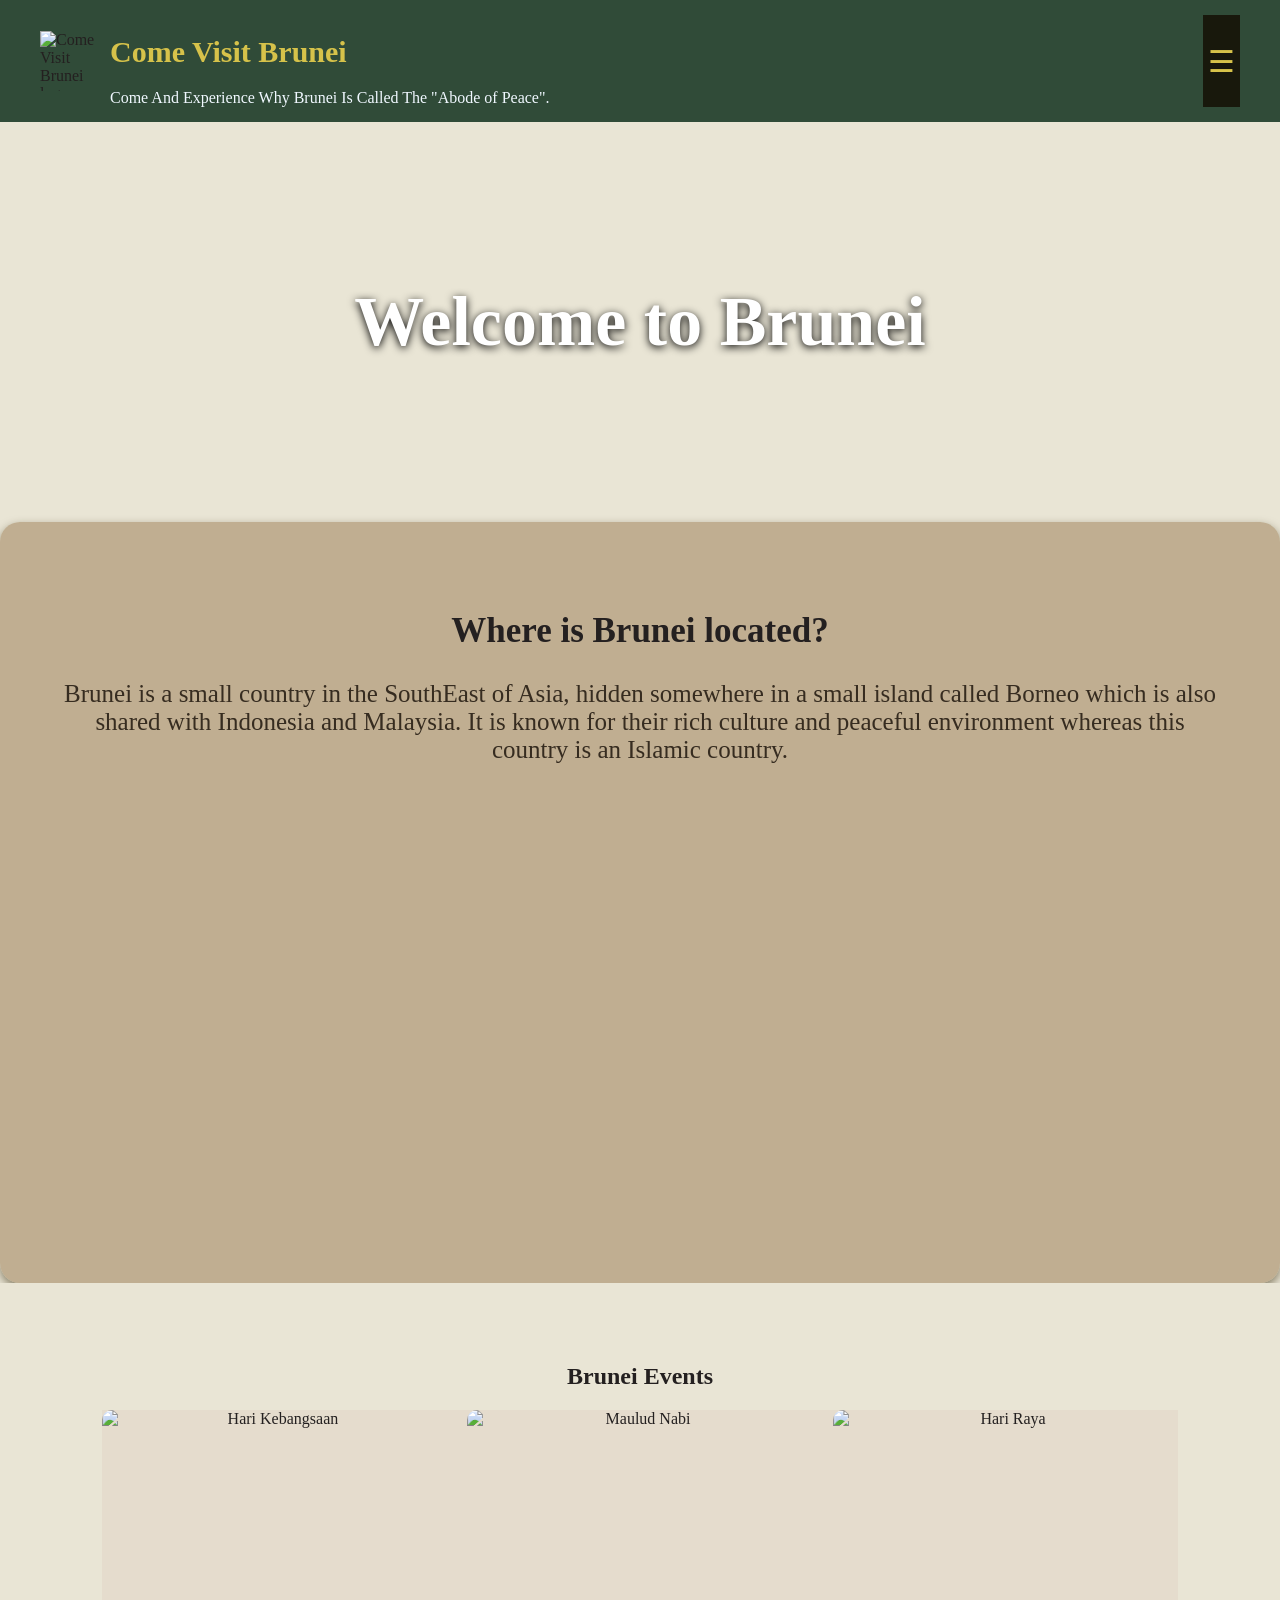
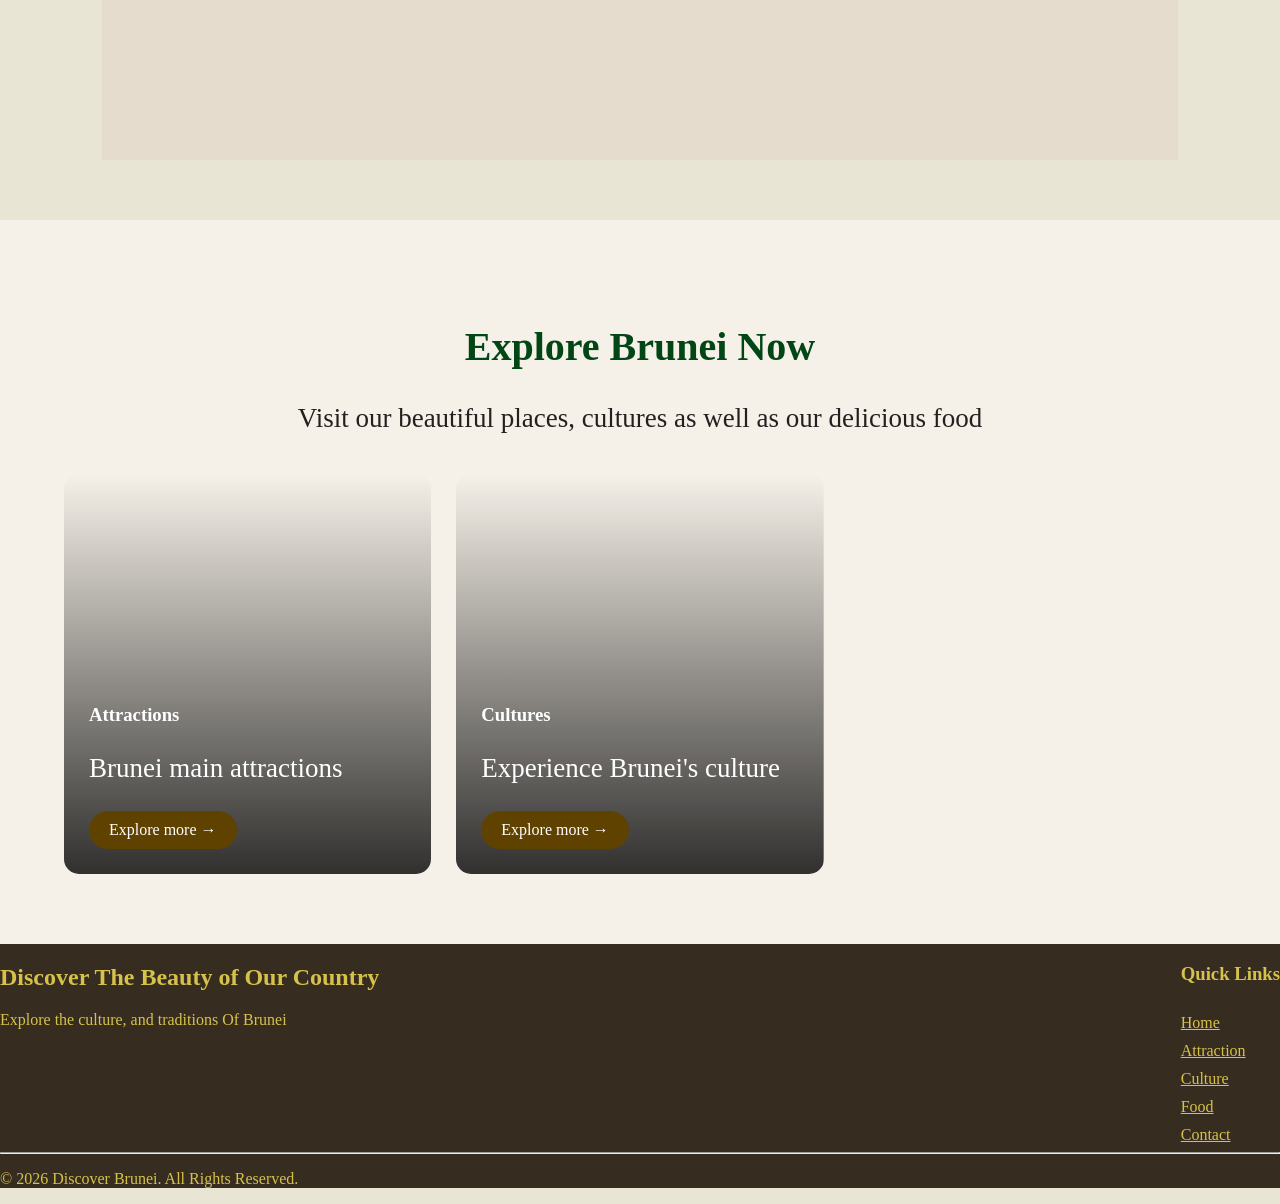
==== index.html @ 089880df "Rename Home.html to index.html" ====
<!DOCTYPE html>
<html lang="en">
<head>
    <meta charset="UTF-8">
    <meta name="viewport" content="width=device-width, initial-scale=1.0">
    <title>Discover Brunei</title>
    <link rel="stylesheet" href="style.css">
    <script src="script.js" defer></script>
</head>
<body>
    
    <header>
        <div class="logo">
            <img src="image/logo.png" alt="Come Visit Brunei logo">
            <div class="logo-text">
                <h1>Come Visit Brunei</h1>
                <P>Come And Experience Why Brunei Is Called The "Abode of Peace".</P>
            </div>
        </div>
        <button id="menuBtn">☰</button>
        <nav id="navMenu">
            <ul>
                <li><a href="Home.html">Home</a></li>
                <li><a href="attraction.html">Attraction</a></li>
                <li><a href="culture.html">Culture</a></li>
                <li><a href="food.html">Food</a></li>
                <li><a href="contact.html">Contact</a></li>
            </ul>
        </nav>
    </header>
    <main>
    <section class="hero">
        <h2 class="intro">Welcome to Brunei</h2>
    <video autoplay muted loop playsinline class="bg-video">
        <source src="image/brunei.mp4" type="video/mp4">
    </video>
    </section>
    <section class="about-brunei">
        <div class="about-text">
            <h2>Where is Brunei located?</h2>
            <p>Brunei is a small country in the SouthEast of Asia, hidden somewhere in a small island called Borneo which is also shared with Indonesia and Malaysia. It is known for their rich culture and peaceful environment whereas this country is an Islamic country.</p>
        </div>
        <div class="about-map">
            <iframe title="Map of Brunei Darussalam" src="https://www.google.com/maps/embed?pb=!1m18!1m12!1m3!1d1018174.2399004543!2d114.7199359!3d4.550221949999999!2m3!1f0!2f0!3f0!3m2!1i1024!2i768!4f13.1!3m3!1m2!1s0x3218994b04b8b9d1%3A0x5dfe3580dd09dad6!2sBrunei!5e0!3m2!1sen!2sbn!4v1793941313495!5m2!1sen!2sbn" width="600" height="450" style="border:0;" allowfullscreen="" loading="lazy" referrerpolicy="strict-origin-when-cross-origin"></iframe>
        </div>
    </section>
    <section class="event-section">
        <h2>Brunei Events</h2>
        <div class="event-container">

            <div class="event-card">
                <img src="image/harikebangsaan.jpg" alt="Hari Kebangsaan">
                <div class="image-details">
                    <h3>Hari Kebangsaan or National Day</h3>
                    <p>Here we celebrate our national day on the 23rd of February.</p>
                </div>
            </div>
            <div class="event-card">
                <img src="image/maulud.jpg" alt="Maulud Nabi">
                <div class="image-details">
                    <h3>Maulud Nabi</h3>
                    <p>It is a celebration remembering the birth of the Prophet Muhammad. It is celebrated follow the Islamic Calendar on the 12th of Rabiul Awal. Since this is an Islamic country, this celebration is to show our love and respect to our Prophet.</p>
                </div>
            </div>
            <div class="event-card">
                <img src="image/raya.jpeg" alt="Hari Raya">
                <div class="image-details">
                    <h3>Hari Raya</h3>
                    <p>It is celebrated after the month of fasting, where every Muslim gather with their family, visit their relatives and seek forgiveness. The royal palace is also open to the whole Bruneian where the people can visit and meet the Sultan. </p>
                </div>
            </div>
        </div>
    </section>
    <section class="explore-section" id="explore">
        <h2>Explore Brunei Now</h2>
        <p>Visit our beautiful places, cultures as well as our delicious food</p>

        <div class="explore-container">

            <div class="explore-card">
                <div class="card-content">
                    <h3>Attractions</h3>
                    <p>Brunei main attractions</p>
                    <a href="attraction.html">Explore more →</a>
                </div>
            </div>
            <div class="explore-card">
                <div class="card-content">
                    <h3>Cultures</h3>
                    <p>Experience Brunei's culture</p>
                    <a href="culture.html">Explore more →</a>
                </div>
            </div>
            <div class="explore-card">
                <div class="card-content">
                    <h3>Food</h3>
                    <p>Try out our savory foods</p>
                    <a href="food.html">Explore more →</a>
                </div>
            </div>
        </div>
    </section>
    </main>
    <footer>
        <div class="footer-container">
            <div class="footer-about">
                <h2>Discover The Beauty of Our Country</h2>
                <p>Explore the culture, and traditions Of Brunei</p><br>
            </div>
            <div class="footer-link">
                <h3>Quick Links</h3>
                <a href="Home.html">Home</a>
                <a href="attraction.html">Attraction</a>
                <a href="culture.html">Culture</a>
                <a href="food.html">Food</a>
                <a href="contact.html">Contact</a>
            </div>
        </div>
        <hr>
        <p>© 2026 Discover Brunei. All Rights Reserved.</p>
    </footer>
</body>
</html>
---- style.css ----
body {
    margin: 0;
    font-family: 'Times New Roman', serif;
    background-color: #E9E5D5;
    color: #242020;
}

header {
    background-color: #304B38;
    display: flex;
    justify-content: space-between;
    padding: 15px 40px;
    position: relative;
}

.logo{
    display: flex;
    align-items: center;
    gap: 10px;
}

.logo img{
    width: 60px;
    height: 60px;
    object-fit: contain;
}

.logo-text{
    display: flex;
    flex-direction: column ;
}

.logo-text h1{
    font-size: 30px;
    color: #d6c24a;
}

.logo-text p{
    color:aliceblue;
    margin: 0;
}

#menuBtn {
    background-color: #18180c;
    color: #d6c24a;
    font-size: 30px;
    cursor: pointer;
    padding: 8px 5px;
    border: none;
}

#navMenu {
    display: none;
    position: absolute;
    right: 0;
    width: 150px;
    top: 100%;
    padding: 10px;
    background-color: #362c20;
    z-index: 100;
}

#navMenu.show{
    display: block;
}

#navMenu ul{
    display: block;
    list-style: none;
    padding: 0;
    margin: 0;
}

#navMenu li {
    padding: 12px;
    text-align: center;
}

#navMenu li:hover {
    background-color: #8f7450c8;
}

#navMenu a {
    color: aliceblue;
    display: block;
}

/*Footer*/
footer {
    background-color: #362c20;
    color:#d6c24a;
}

.footer-container{
    display:flex;
    justify-content: space-between;
    align-items: flex-start;
}
.footer-about{
    max-width: 400px;
}

.footer-link{
    display: flex;
    flex-direction: column;
    gap: 10px;
}

.footer-link a{
    color:#d6c24a;
}

/* Home Page */
.hero{
    position: relative;
    height: 400px;
    display: flex;
    justify-content: center;
    align-items: center;
    text-align: center;
    overflow: hidden;
}

.intro {
    position: relative;
    color: white;
    z-index: 2;
    font-size: 70px;
    text-align: center;
    text-shadow: 0 2px 8px #000;
}

video {
     position: absolute;
    top: 0;
    left: 0;
    width: 100%;
    height: 100%;
    object-fit: cover;
}

.about-brunei{
    display: grid;
    align-items: center;
    gap: 30px;
    background-color: #a68a6499;
    padding: 60px;
    border-radius: 20px;
    box-shadow: 0 4px 10px #3f341594;
}

.about-text h2{
    font-size: 35px;
    color:#242020;
    text-align: center;
}

.about-text p {
    font-size: 25px;
    color: #362c20;
    text-align: center;
}

.about-map iframe {
    width: 100%;
    height: 400px;
    border-radius: 10px;
}

.event-section {
    padding: 60px 8%;
    text-align: center;
    background-color: #E9E5D5;
}

.event-container {
    display: grid;
    grid-template-columns: repeat(3, minmax(0, 1fr));
    gap: 20px;
    align-items: stretch;
    background-color: #e2d6c78c;
}

.event-card {
    height: 350px;
    position: relative;
    overflow: hidden;
    border-radius: 10px;
    cursor: pointer;
}

.event-card img {
    width: 100%;
    height: 100%;
    object-fit: cover;
    display: block;
    transition: transform 0.5s ease;
}

.event-card .image-details{
    position: absolute;
    bottom: 0;
    left: 0;
    width: 100%;
    height: 100%;
    box-sizing: border-box;
    padding: 25px;
    display: flex;
    flex-direction: column;
    justify-content: flex-end;
    color: #f4f010;
    font-size: 20px;
    text-align: center;
    background: linear-gradient(
        transparent,
        #191712e6
    );
    opacity: 0;
    transition: 0.5s ease;
}

.event-card:hover .image-details {
    opacity: 1;
}

.event-card:hover img {
    transform: scale(1.1);
}

.explore-section {
    padding: 70px 5%;
    text-align: center;
    background: #f5f0e8;
}

.explore-section h2 {
    font-size: 40px;
    color: #014614;
}

.explore-section p {
    font-size: 27px;
}

.explore-container {
    display: flex;
    gap: 25px;
    margin-top: 40px;
}

.explore-card {
    flex: 1;
    height: 400px;
    border-radius: 15px;
    overflow: hidden;
    display: flex;
    align-items: flex-end;
    background-size: cover;
    background-position: center;
    position: relative;
    opacity: 0;
    transform: translateX(100px);
    transition: 0.8s ease;
}

.explore-card.show {
    opacity: 1;
    transform: translateX(0);
}

.explore-card:nth-child(1) {
    background-image:
    linear-gradient(transparent, #000000cc),
    url("image/JameAsr.jpg");
}

.explore-card:nth-child(2) {
    background-image:
    linear-gradient(transparent, #000000cc),
    url("image/tenunan.jpg");
}

.explore-card:nth-child(3) {
    background-image:
    linear-gradient(transparent, #000000cc),
    url("image/ambuyat.jpg");
}


.card-content {
    color: white;
    text-align: left;
    padding: 25px;
    width: 100%;
}

.card-content a {
    display: inline-block;
    padding: 10px 20px;
    background: #604200;
    color: white;
    text-decoration: none;
    border-radius: 20px;
}

/* Attraction Page */
.attraction-container {
    display: flex;
    gap: 20px;
    margin-top: 20px;
    background-color: #e2d6c78c;
}

.attraction-card {
    flex: 1;
    padding: 20px;
    position: relative;
    overflow: hidden;
    border-radius: 10px;
    cursor: pointer;
}

.attraction-card img {
    width: 100%;
    height: 100%;
    object-fit: cover;
    display: block;
    transition: transform 0.5s ease;
}

.image-details {
    position: absolute;
    bottom: 0;
    left: 0;
    width: 100%;
    height: 100%;
    box-sizing: border-box;
    padding: 25px;
    display: flex;
    flex-direction: column;
    justify-content: flex-end;
    color: white;
    text-align: center;
    background: linear-gradient(
        transparent,
        #413b28e6
    );
    opacity: 0;
    transition: 0.5s ease;
}

.attraction-card:hover .image-details {
    opacity: 1;
}

.attraction-card:hover img {
    transform: scale(1.1);
}

/* food and attraction container */
.flex-container {
    display: flex;
    gap: 16px;
}

/* food and culture card */
.flex-card {
    flex: 1;
    padding: 50px;
    text-align: center;
    border-radius: 10px;
    background: #a68a6499;
    color: #242020;
    font-weight: bold;
    box-shadow: 0 4px 10px #3f341594;
}

.flex-card img {
    width: 100%;
    height: 400px;
    object-fit: cover;
    display: block;
}

/* food page */
.food h2{
    font-size: 30px;
}

.food p{
    font-size: 20px;
}

.flex-food{
    background-color: #f1c49751;
    padding: 10px;
}

.details {
    display: none;
    font-size: 25px;
}

.details.show{
    display: block;
}

.food-details h2 {  
    font-size: 30px;
    color: #3a2800;
}

.food-details p {   
    color: #18180c;
}

.detailsBtn {
    background-color: #393024;
    color: aliceblue;
    padding: 10px 20px;
    border: none;
    border-radius: 10px;
    cursor: pointer;
}

/* Culture Page */
.culture-text h1 {
    font-weight: bold;
}

.culture-text p {
    font-size: 20px;
}

.culture-section {
    padding: 30px;
    text-align: center;
}

.culture-section h2{
    color: #362c20;
    font-size: 40px;
    font-weight: bold;
}

.culture-section h3{
    font-size: 33px;
    color:rgb(79, 58, 0);
}

.culture-section p{
    font-size: 23px;
    color: #362c20;
}

.culture-section img{
    width: 100%;
    max-width: 1370px;
    height: 420px;
    border-radius: 10px;
}

.culture-images {
    display:flex;
    flex-wrap: wrap;
    justify-content: center;
    gap:30px;
    align-items: stretch;
}

.culture-items {
    text-align: center;
    width: 100%;
    max-width: 350px;
}

.culture-items img {
    width: 300px;
    max-width: 400px;
    object-fit: cover;
    border-radius: 10px;
}

.culture-items h4 {
    font-size: 20px;
    color: #242020;
}

.culture-things img {
    width: 100%;
    max-width: 700px;
}

.culture-images h3 {
    color: #4f3a00;
    margin-top: 10px;
}

.history{
    background-color: #a68a6499;
    padding: 40px;
    margin: 40px auto;
    max-width: 1100px;
    border-radius: 20px;
    text-align: center;
    box-shadow: 0 4px 10px #3f341594;
}

.history h3{
    color: #362c20;
    font-size: 30px;
}

.history p{
    color:#242020;
    line-height: 1.3;
    font-size: 24px;
}

.history a{
    display: inline-block;
    background-color: #362c20;
    color: #d6c24a;
    padding: 10px 16px;
    border-radius: 5px;
}

.text{
    flex: 1;
    text-align: left;
}

/* Contact Page */
.contact-info {
    background-color: #7a614176;
    padding: 30px;
    border-radius: 10px;
    box-shadow: 0 4px 10px #3f341594;
}

.contact-info p {
    font-size: 20px;
}

.contact-container{
    display: flex;
    align-items: center;
    gap: 20px;
    background-color: #8d6d429c;
    padding: 20px;
    border-radius: 10px;
    box-shadow: 0 4px 10px #3f341594;
}
.contact-form {
    flex: 1.7;
    text-align: left;
}

.contact-form label {
    display: block;
    margin-bottom: 10px;
    font-weight: bold;
}

.contact-form input, .contact-form textarea {
    width: 100%;
    padding: 10px;
    margin-bottom: 20px;
    border-radius: 10px;
    font-size: 15px;
    box-sizing: border-box;
    align-items: normal;
}

.contact-form button {
    display: block;
    padding: 12px 20px;
    border-radius: 5px;
    cursor: pointer;
    font-size: 14px;
    background-color: #d6c24a;
    color: #242020;
}

.contact-image {
    flex: 1;
}

.contact-image img {
    width: 100%;
    height: fit-content;
    object-fit: cover;
    border-radius: 10px;
}

.travel-container {
    display: flex;
    flex-wrap: wrap;
    justify-content: center;
    gap: 25px;
    padding: 40px 5px;
    text-align: center;
}

.travel-card {
    max-width: 400px;
    background-color: #8d6d429c;
    color: #18180c;
    border-radius: 15px;
    overflow: hidden;
}

.travel-card img {
    width: 100%;
    height: 300px;
    object-fit: cover;
}

.travel-card h3 {
    font-size: 20px;
}

.travel-card p {
    line-height: 1.5;
}

.visa-info {
    display: flex;
    align-items: center;
    gap: 30px;
    padding: 60px;
    margin: 20px;
    background-color: #8d6d429c;
    color: #242020;
    border-radius: 15px;
}

/*For Phone*/
@media screen and (max-width: 700px) {
    header {
        padding: 10px 15px;
        align-items: center;
    }

    .logo-text h1 {
        font-size: 20px;
    }

    .logo-text p {
        font-size: 12px;
    }

    /* Hero section */
    .hero {
        height: 300px;
    }

    .intro {
        font-size: 35px;
        padding: 10px;
    }

    /* About Brunei */
    .about-brunei {
        padding: 25px 15px;
    }

    .about-text h2 {
        font-size: 27px;
    }

    .about-text p {
        font-size: 18px;
    }

    .about-map iframe {
        height: 250px;
    }

    /* Events */
    .event-section {
        padding: 40px 5%;
    }

    .event-container {
        grid-template-columns: 1fr;
    }

    /* Explore section */
    .explore-section h2 {
        font-size: 30px;
    }

    .explore-section p {
        font-size: 18px;
    }

    .explore-container {
        flex-direction: column;
        align-items: center;
    }

    .explore-card {
        width: 100%;
        flex: none;
        height: 300px;
    }

    .history {
        margin: 20px 10px;
        padding: 25px 15px;
    }

    .history h3 {
        font-size: 24px;
    }

    .history p {
        font-size: 18px;
    }

    /* Attraction cards */
    .attraction-container {
        flex-direction: column;
        padding: 15px;
    }

    .attraction-card {
        padding: 15px;
        min-height: 250px;
    }

    .attraction-card img {
        height: 250px;
    }

    /* Footer */
    .footer-container {
        flex-direction: column;
        gap: 25px;
        padding: 20px;
    }

    /* Food cards */
    .flex-container {
        flex-direction: column;
        padding: 15px;
    }

    .flex-card {
        padding: 20px;
    }

    .flex-card img {
        height: 250px;
    }

    /* Culture section */
    .culture-section {
        padding: 20px 10px;
    }

    .culture-section h2 {
        font-size: 30px;
    }

    .culture-section h3 {
        font-size: 25px;
    }

    .culture-section p {
        font-size: 18px;
    }

    .culture-images {
        flex-direction: column;
        align-items: center;
    }

    .culture-items {
        width: 100%;
        max-width: 350px;
    }

    .culture-items img {
        width: 100%;
        height: 250px;
    }

    .culture-things img {
        width: 100%; 
    }

    /* Contact section */
    .contact-container {
        flex-direction: column;
        padding: 15px;
    }

    .contact-form,
    .contact-image {
        width: 100%;
        box-sizing: border-box;
    }

    .contact-form input,
    .contact-form textarea {
        width: 100%;
    }

    .contact-image img {
        height: 250px;
    }

    /* Travel cards */
    .travel-container {
        flex-direction: column;
        align-items: center;
    }

    .travel-card {
        width: 100%;
        max-width: 400px;
    }

    .travel-card img {
        height: 320px;
    }

    /* Visa section */
    .visa-info {
        flex-direction: column;
        padding: 25px 15px;
        margin: 15px;
        text-align: center;
    }
}
@media (hover: none) {
    .event-card .image-details,
    .attraction-card .image-details {
        opacity: 1;
    }
}

.event-card:focus-within .image-details,
.attraction-card:focus-within .image-details {
    opacity: 1;
}
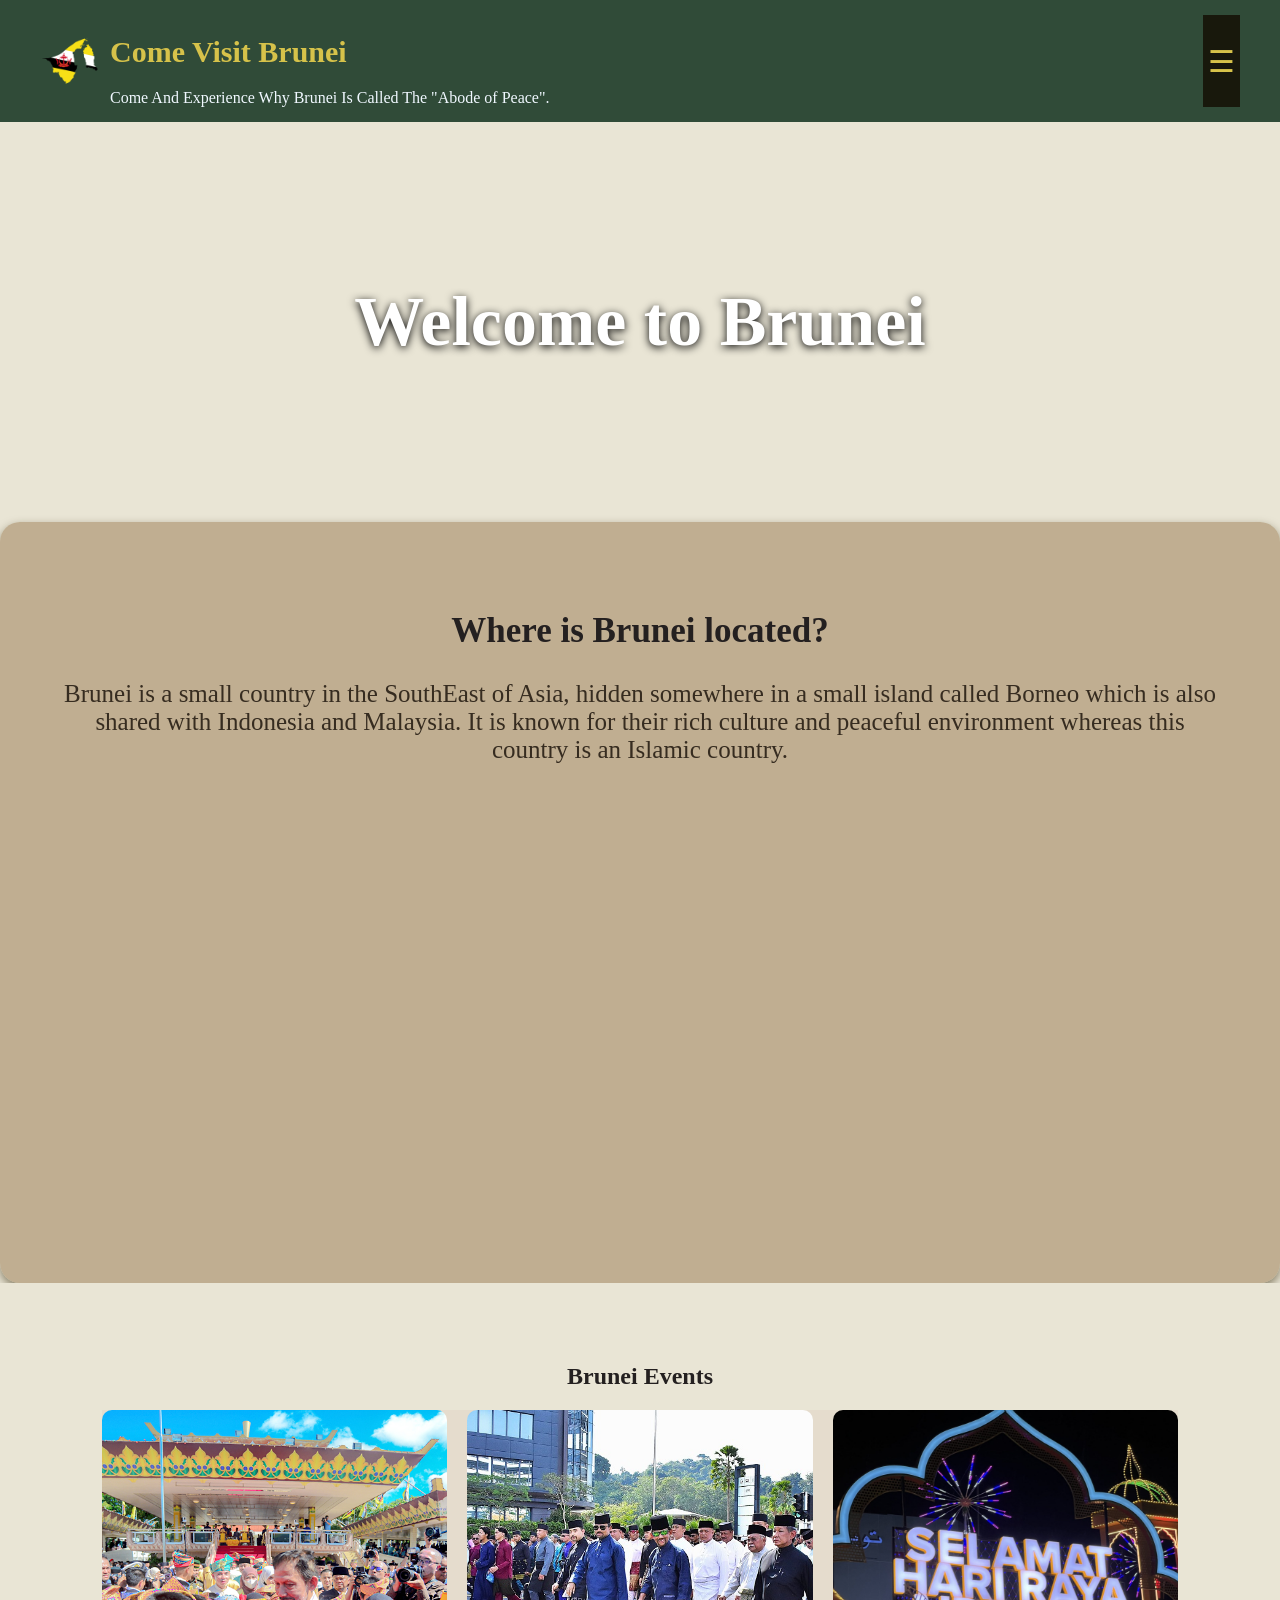
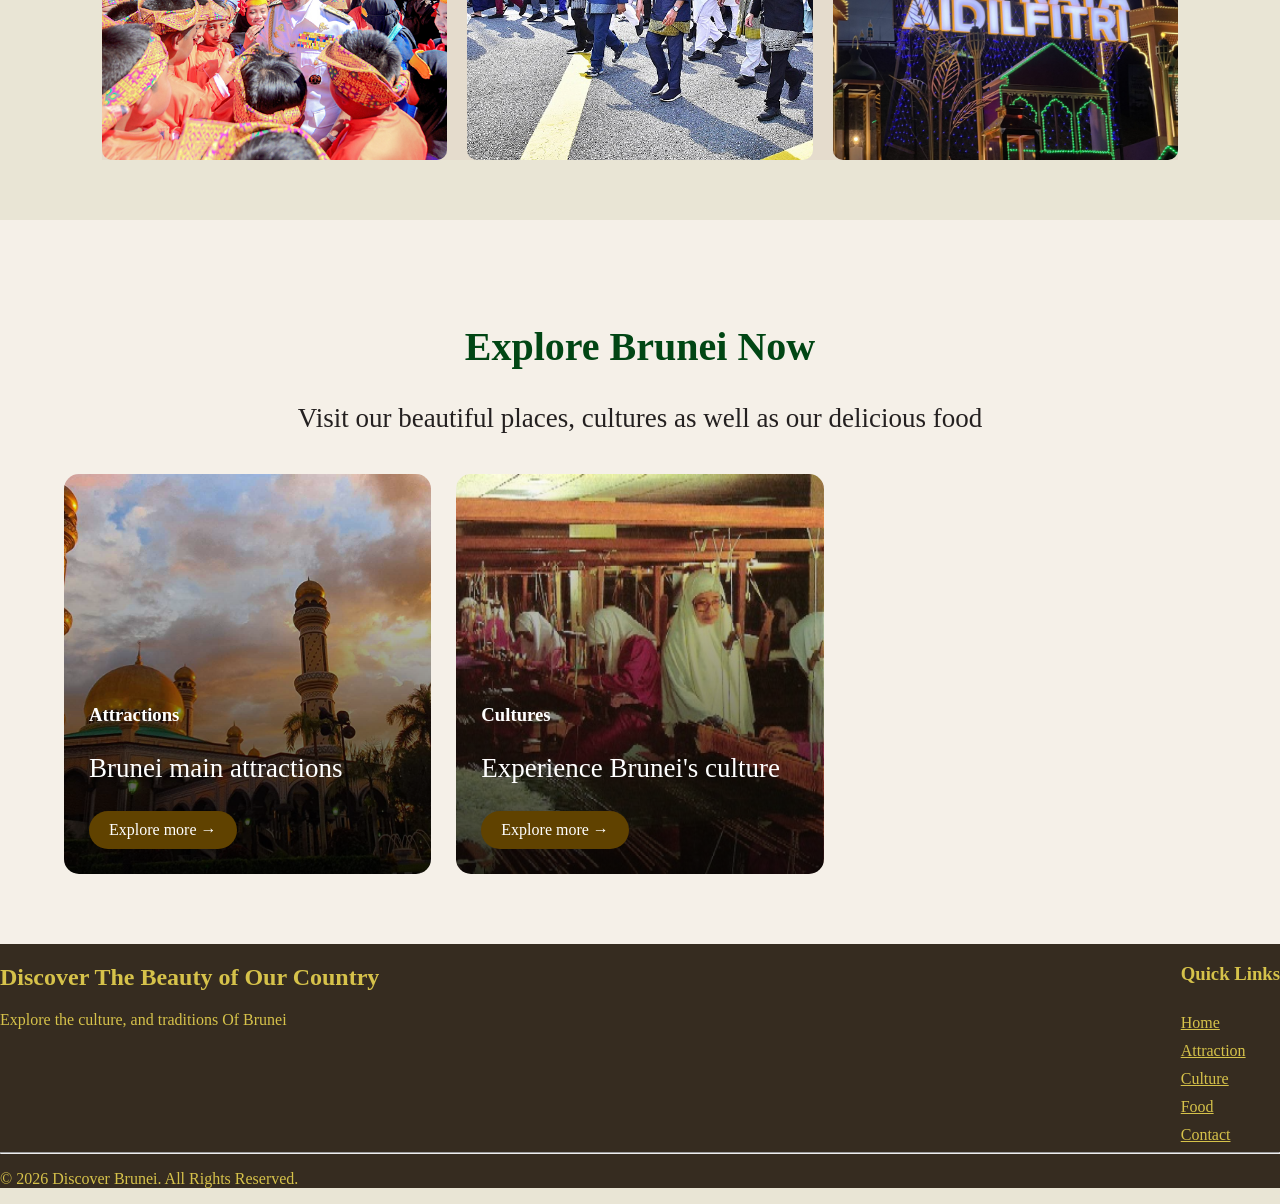
==== commit cf9de445: "Add files via upload" ====
--- a/index.html
+++ b/index.html
@@ -1,4 +1,4 @@
-<!DOCTYPE html>
+<!DOCTYPE html> 
 <html lang="en">
 <head>
     <meta charset="UTF-8">
@@ -8,8 +8,9 @@
     <script src="script.js" defer></script>
 </head>
 <body>
-    
+    <!--This is header section-->
     <header>
+        <!--Website logo and title-->
         <div class="logo">
             <img src="image/logo.png" alt="Come Visit Brunei logo">
             <div class="logo-text">
@@ -18,9 +19,11 @@
             </div>
         </div>
         <button id="menuBtn">☰</button>
+
+        <!--navigation links to other pages-->
         <nav id="navMenu">
             <ul>
-                <li><a href="Home.html">Home</a></li>
+                <li><a href="index.html">Home</a></li>
                 <li><a href="attraction.html">Attraction</a></li>
                 <li><a href="culture.html">Culture</a></li>
                 <li><a href="food.html">Food</a></li>
@@ -29,12 +32,16 @@
         </nav>
     </header>
     <main>
+
+        <!--hero section display video and welcome header-->
     <section class="hero">
         <h2 class="intro">Welcome to Brunei</h2>
     <video autoplay muted loop playsinline class="bg-video">
         <source src="image/brunei.mp4" type="video/mp4">
     </video>
     </section>
+
+    <!--about brunei with information and location-->
     <section class="about-brunei">
         <div class="about-text">
             <h2>Where is Brunei located?</h2>
@@ -44,6 +51,8 @@
             <iframe title="Map of Brunei Darussalam" src="https://www.google.com/maps/embed?pb=!1m18!1m12!1m3!1d1018174.2399004543!2d114.7199359!3d4.550221949999999!2m3!1f0!2f0!3f0!3m2!1i1024!2i768!4f13.1!3m3!1m2!1s0x3218994b04b8b9d1%3A0x5dfe3580dd09dad6!2sBrunei!5e0!3m2!1sen!2sbn!4v1793941313495!5m2!1sen!2sbn" width="600" height="450" style="border:0;" allowfullscreen="" loading="lazy" referrerpolicy="strict-origin-when-cross-origin"></iframe>
         </div>
     </section>
+
+    <!--event section display image celebrations and events in Brunei-->
     <section class="event-section">
         <h2>Brunei Events</h2>
         <div class="event-container">
@@ -71,6 +80,8 @@
             </div>
         </div>
     </section>
+
+    <!--explore section links to attraction, culture and food page-->
     <section class="explore-section" id="explore">
         <h2>Explore Brunei Now</h2>
         <p>Visit our beautiful places, cultures as well as our delicious food</p>
@@ -101,6 +112,8 @@
         </div>
     </section>
     </main>
+    
+    <!--footer section contains website information and quick links-->
     <footer>
         <div class="footer-container">
             <div class="footer-about">
@@ -109,7 +122,7 @@
             </div>
             <div class="footer-link">
                 <h3>Quick Links</h3>
-                <a href="Home.html">Home</a>
+                <a href="index.html">Home</a>
                 <a href="attraction.html">Attraction</a>
                 <a href="culture.html">Culture</a>
                 <a href="food.html">Food</a>
@@ -120,4 +133,4 @@
         <p>© 2026 Discover Brunei. All Rights Reserved.</p>
     </footer>
 </body>
-</html>
+</html>
--- a/style.css
+++ b/style.css
@@ -1,22 +1,22 @@
 body {
     margin: 0;
-    font-family: 'Times New Roman', serif;
-    background-color: #E9E5D5;
-    color: #242020;
+    font-family: 'Times New Roman', serif; /*set font style to Times New Roman*/
+    background-color: #E9E5D5; /*make the background to #E9E5D5*/
+    color: #242020; /*for text colour*/
 }
 
 header {
-    background-color: #304B38;
-    display: flex;
-    justify-content: space-between;
-    padding: 15px 40px;
-    position: relative;
+    background-color: #304B38; /*make header backgroun dark green*/
+    display: flex; /*place header content in flexible layout*/
+    justify-content: space-between; /*push content to opposite sides*/
+    padding: 15px 40px; /*to add space inside header*/
+    position: relative; /*provide position reference for elements positioned inside*/
 }
 
 .logo{
-    display: flex;
-    align-items: center;
-    gap: 10px;
+    display: flex; /*make logo and text beside each other*/
+    align-items: center; /*vertically align*/
+    gap: 10px; /*spacing between logo and text*/
 }
 
 .logo img{
@@ -40,24 +40,25 @@
     margin: 0;
 }
 
+/*Menu*/
 #menuBtn {
-    background-color: #18180c;
-    color: #d6c24a;
-    font-size: 30px;
-    cursor: pointer;
-    padding: 8px 5px;
-    border: none;
+    background-color: #18180c; /*change button background colour*/
+    color: #d6c24a; /*make symbol into a colour*/
+    font-size: 30px; /*control symbol size*/
+    cursor: pointer; /*change the cursor when hovering*/
+    padding: 8px 5px; /*create space inside button*/
+    border: none; /*remove default button border*/
 }
 
 #navMenu {
-    display: none;
-    position: absolute;
-    right: 0;
-    width: 150px;
-    top: 100%;
-    padding: 10px;
-    background-color: #362c20;
-    z-index: 100;
+    display: none; /*hides the navigation menu*/
+    position: absolute; /*make the menu to be positioned independently*/
+    right: 0; /*aligns to the right*/
+    width: 150px; /*set its width*/
+    top: 100%; /*position it below the header*/
+    padding: 10px; /*add spacing*/
+    background-color: #362c20; /*give menu a brown colour*/
+    z-index: 100; /*make it appear above overlapping content*/
 }
 
 #navMenu.show{
@@ -76,7 +77,7 @@
     text-align: center;
 }
 
-#navMenu li:hover {
+#navMenu li:hover { /*for hover*/
     background-color: #8f7450c8;
 }
 
@@ -87,14 +88,14 @@
 
 /*Footer*/
 footer {
-    background-color: #362c20;
+    background-color: #362c20; /*for the colour of the background in footer section*/
     color:#d6c24a;
 }
 
 .footer-container{
-    display:flex;
-    justify-content: space-between;
-    align-items: flex-start;
+    display:flex; /*arrange content horizontally*/
+    justify-content: space-between; /*create space between footer section*/
+    align-items: flex-start; /*aligns towards the top*/
 }
 .footer-about{
     max-width: 400px;
@@ -112,13 +113,13 @@
 
 /* Home Page */
 .hero{
-    position: relative;
-    height: 400px;
-    display: flex;
-    justify-content: center;
-    align-items: center;
-    text-align: center;
-    overflow: hidden;
+    position: relative; /*provide positioning reference for video and heading*/
+    height: 400px; /*set height*/
+    display: flex; /*enable flexible positioning*/
+    justify-content: center; /*centres content horizontally*/
+    align-items: center; /*centres content vetically*/
+    text-align: center; /*centres the text*/
+    overflow: hidden; /*hides anything extending the hero section*/
 }
 
 .intro {
@@ -131,12 +132,12 @@
 }
 
 video {
-     position: absolute;
-    top: 0;
-    left: 0;
-    width: 100%;
-    height: 100%;
-    object-fit: cover;
+    position: absolute; /*position the video inside parent section*/
+    top: 0; /*position it at top corner*/
+    left: 0; /*position it at left corner*/
+    width: 100%; /*make it fill hero section*/
+    height: 100%; /*make it fill hero section*/
+    object-fit: cover; /*make video cover entire section without stretching*/
 }
 
 .about-brunei{
@@ -174,11 +175,11 @@
 }
 
 .event-container {
-    display: grid;
-    grid-template-columns: repeat(3, minmax(0, 1fr));
-    gap: 20px;
-    align-items: stretch;
-    background-color: #e2d6c78c;
+    display: grid; /*create a grid section*/
+    grid-template-columns: repeat(3, minmax(0, 1fr)); /*make three equal-width columns, repeat three times and allow sharing the available space */
+    gap: 20px; /*create space between event cards*/
+    align-items: stretch; /*make grid stretch to fill available height*/
+    background-color: #e2d6c78c; /**/
 }
 
 .event-card {
@@ -197,7 +198,7 @@
     transition: transform 0.5s ease;
 }
 
-.event-card .image-details{
+.event-card .image-details{ 
     position: absolute;
     bottom: 0;
     left: 0;
@@ -219,11 +220,11 @@
     transition: 0.5s ease;
 }
 
-.event-card:hover .image-details {
+.event-card:hover .image-details { /*display information when hover*/
     opacity: 1;
 }
 
-.event-card:hover img {
+.event-card:hover img { /*enlarge image when hover*/
     transform: scale(1.1);
 }
 
@@ -243,9 +244,9 @@
 }
 
 .explore-container {
-    display: flex;
-    gap: 25px;
-    margin-top: 40px;
+    display: flex; /*make cards to be placed beside each other*/
+    gap: 25px; /*add space between cards*/
+    margin-top: 40px; /*creates space above the card*/
 }
 
 .explore-card {
@@ -263,7 +264,7 @@
     transition: 0.8s ease;
 }
 
-.explore-card.show {
+.explore-card.show { /*make cards visible and move back to original positions*/
     opacity: 1;
     transform: translateX(0);
 }
@@ -304,7 +305,7 @@
 }
 
 /* Attraction Page */
-.attraction-container {
+.attraction-container { /*make attraction card place beside each other and spacing */
     display: flex;
     gap: 20px;
     margin-top: 20px;
@@ -349,30 +350,30 @@
     transition: 0.5s ease;
 }
 
-.attraction-card:hover .image-details {
+.attraction-card:hover .image-details { /*show information when hover*/
     opacity: 1;
 }
 
-.attraction-card:hover img {
+.attraction-card:hover img { /*enlarge image when hover*/
     transform: scale(1.1);
 }
 
 /* food and attraction container */
-.flex-container {
+.flex-container { /*arrange food and culture cards horizontally with spacing between them*/
     display: flex;
     gap: 16px;
 }
 
 /* food and culture card */
 .flex-card {
-    flex: 1;
-    padding: 50px;
-    text-align: center;
-    border-radius: 10px;
-    background: #a68a6499;
-    color: #242020;
-    font-weight: bold;
-    box-shadow: 0 4px 10px #3f341594;
+    flex: 1; /*allow cards to share available space equally*/
+    padding: 50px; /*add space  inside each cards*/
+    text-align: center; /*centres the text*/
+    border-radius: 10px; /*round the corners*/
+    background: #a68a6499; /*change colour for background*/
+    color: #242020; /*change text colour*/
+    font-weight: bold; /*make text bold*/
+    box-shadow: 0 4px 10px #3f341594; /*add shadow around the card*/
 }
 
 .flex-card img {
@@ -396,12 +397,12 @@
     padding: 10px;
 }
 
-.details {
+.details { /*hides the extra information*/
     display: none;
     font-size: 25px;
 }
 
-.details.show{
+.details.show{ /*display the information  when JavaScript adds the "show" class*/
     display: block;
 }
 
@@ -414,7 +415,7 @@
     color: #18180c;
 }
 
-.detailsBtn {
+.detailsBtn { /*styles the Read More button*/
     background-color: #393024;
     color: aliceblue;
     padding: 10px 20px;
@@ -455,17 +456,16 @@
 
 .culture-section img{
     width: 100%;
-    max-width: 1370px;
     height: 420px;
     border-radius: 10px;
 }
 
 .culture-images {
-    display:flex;
-    flex-wrap: wrap;
-    justify-content: center;
-    gap:30px;
-    align-items: stretch;
+    display:flex; /*arrange the images in flexible layout*/
+    flex-wrap: wrap; /*make image to move onto another row when there is no space*/
+    justify-content: center; /*centres the image*/
+    gap:30px; /*create spacing between image*/
+    align-items: stretch; /*stretch items to fill available cross-axis space*/
 }
 
 .culture-items {
@@ -542,7 +542,7 @@
     font-size: 20px;
 }
 
-.contact-container{
+.contact-container{  /*place contact form and images beside each other adn vertically align*/
     display: flex;
     align-items: center;
     gap: 20px;
@@ -551,7 +551,7 @@
     border-radius: 10px;
     box-shadow: 0 4px 10px #3f341594;
 }
-.contact-form {
+.contact-form { /*allow contact form to get larger when there is space*/
     flex: 1.7;
     text-align: left;
 }
@@ -562,7 +562,7 @@
     font-weight: bold;
 }
 
-.contact-form input, .contact-form textarea {
+.contact-form input, .contact-form textarea { /*apply consisten styling to form input and textarea*/
     width: 100%;
     padding: 10px;
     margin-bottom: 20px;
@@ -636,7 +636,7 @@
 }
 
 /*For Phone*/
-@media screen and (max-width: 700px) {
+@media screen and (max-width: 700px) { /*applies different style when screen is 700 pixels*/
     header {
         padding: 10px 15px;
         align-items: center;
@@ -804,7 +804,7 @@
     }
 
     .contact-form input,
-    .contact-form textarea {
+    .contact-form textarea { 
         width: 100%;
     }
 
@@ -835,7 +835,7 @@
         text-align: center;
     }
 }
-@media (hover: none) {
+@media (hover: none) { /*display information by default for device that does not ssupport hover*/
     .event-card .image-details,
     .attraction-card .image-details {
         opacity: 1;
